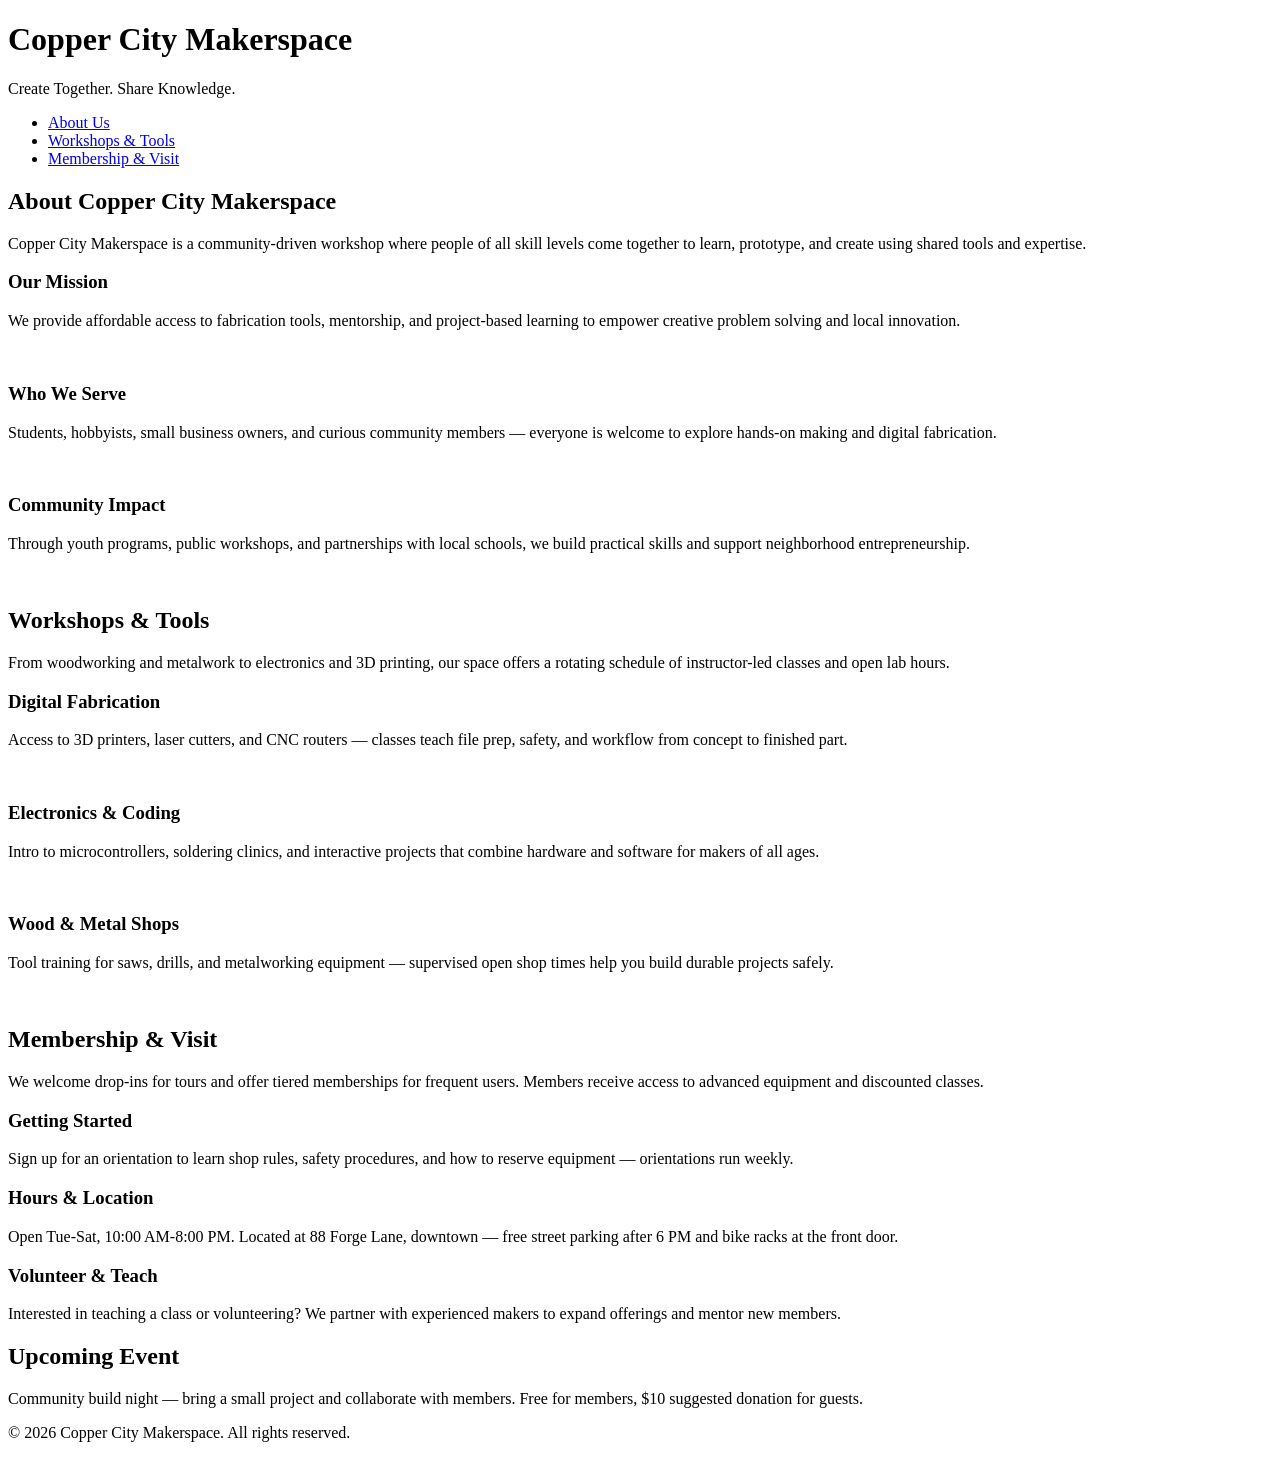
==== index.html @ e1921183 "Added new pages" ====
<!DOCTYPE html>
<html lang="en">
<head>
    <meta charset="UTF-8">
    <meta name="viewport" content="width=device-width, initial-scale=1.0">
    <link rel="stylesheet" href="styles.css">
    <title>Copper City Makerspace</title>
</head>
<body>
    <header>
        <h1>Copper City Makerspace</h1>
        <p>Create Together. Share Knowledge.</p>
    </header>
<nav>
    <ul>
        <li><a href="about.html">About Us</a></li>
        <li><a href="workshops.html">Workshops & Tools</a></li>
        <li><a href="memberships.html">Membership & Visit</a></li>
    </ul>
</nav>
<main>
    <section id="about">
        <h2>About Copper City Makerspace</h2>
        <p>Copper City Makerspace is a community-driven workshop where people of all skill levels come together to learn, prototype, and create using shared tools and expertise.</p>
        <div class="card-row">
            <section>
                <h3>Our Mission</h3>
                <p>We provide affordable access to fabrication tools, mentorship, and project-based learning to empower creative problem solving and local innovation.</p>
                <img src="images/engineering.jpg" alt="" width="300">
            </section>
            <section>
                <h3>Who We Serve</h3>
                <p>Students, hobbyists, small business owners, and curious community members — everyone is welcome to explore hands-on making and digital fabrication.</p>
                <img src="images/ideation.jpg" alt="" width="300">
            </section>
            <section>
                <h3>Community Impact</h3>
                <p>Through youth programs, public workshops, and partnerships with local schools, we build practical skills and support neighborhood entrepreneurship.</p>
                <img src="images/storytelling.jpg" alt="" width="300">
            </section>
        </div>
    </section>
    <section id="workshops">
        <h2>Workshops & Tools</h2>
        <p>From woodworking and metalwork to electronics and 3D printing, our space offers a rotating schedule of instructor-led classes and open lab hours.</p>
        <div class="card-row">
            <section>
                <h3>Digital Fabrication</h3>
                <p>Access to 3D printers, laser cutters, and CNC routers — classes teach file prep, safety, and workflow from concept to finished part.</p>
                <img src="images/3Dprinter.jpg" alt="" width="300">
            </section>
            <section>
                <h3>Electronics & Coding</h3>
                <p>Intro to microcontrollers, soldering clinics, and interactive projects that combine hardware and software for makers of all ages.</p>
                <img src="images/microcontroller.jpg" alt="" width="300">
            </section>
            <section>
                <h3>Wood & Metal Shops</h3>
                <p>Tool training for saws, drills, and metalworking equipment — supervised open shop times help you build durable projects safely.</p>
                <img src="images/metalworking.jpg" alt="" width="300">
            </section>
        </div>
    </section>
    <section id="memberships">
        <h2>Membership & Visit</h2>
        <p>We welcome drop-ins for tours and offer tiered memberships for frequent users. Members receive access to advanced equipment and discounted classes.</p>
        <div class="card-row"> 
            <section>
                <h3>Getting Started</h3>
                <p>Sign up for an orientation to learn shop rules, safety procedures, and how to reserve equipment — orientations run weekly.</p>
            </section>
            <section>
                <h3>Hours & Location</h3>
                <p>Open Tue-Sat, 10:00 AM-8:00 PM. Located at 88 Forge Lane, downtown — free street parking after 6 PM and bike racks at the front door.</p>
            </section>
            <section>
                <h3>Volunteer & Teach</h3>
                <p>Interested in teaching a class or volunteering? We partner with experienced makers to expand offerings and mentor new members.</p>
            </section>
        </div>
    </section>
</main>
<aside>
    <h2>Upcoming Event</h2>
    <p>Community build night — bring a small project and collaborate with members. Free for members, $10 suggested donation for guests.</p>
</aside>
<footer>
    <p>&copy; 2026 Copper City Makerspace. All rights reserved.</p>
</footer>
</body>
</html>
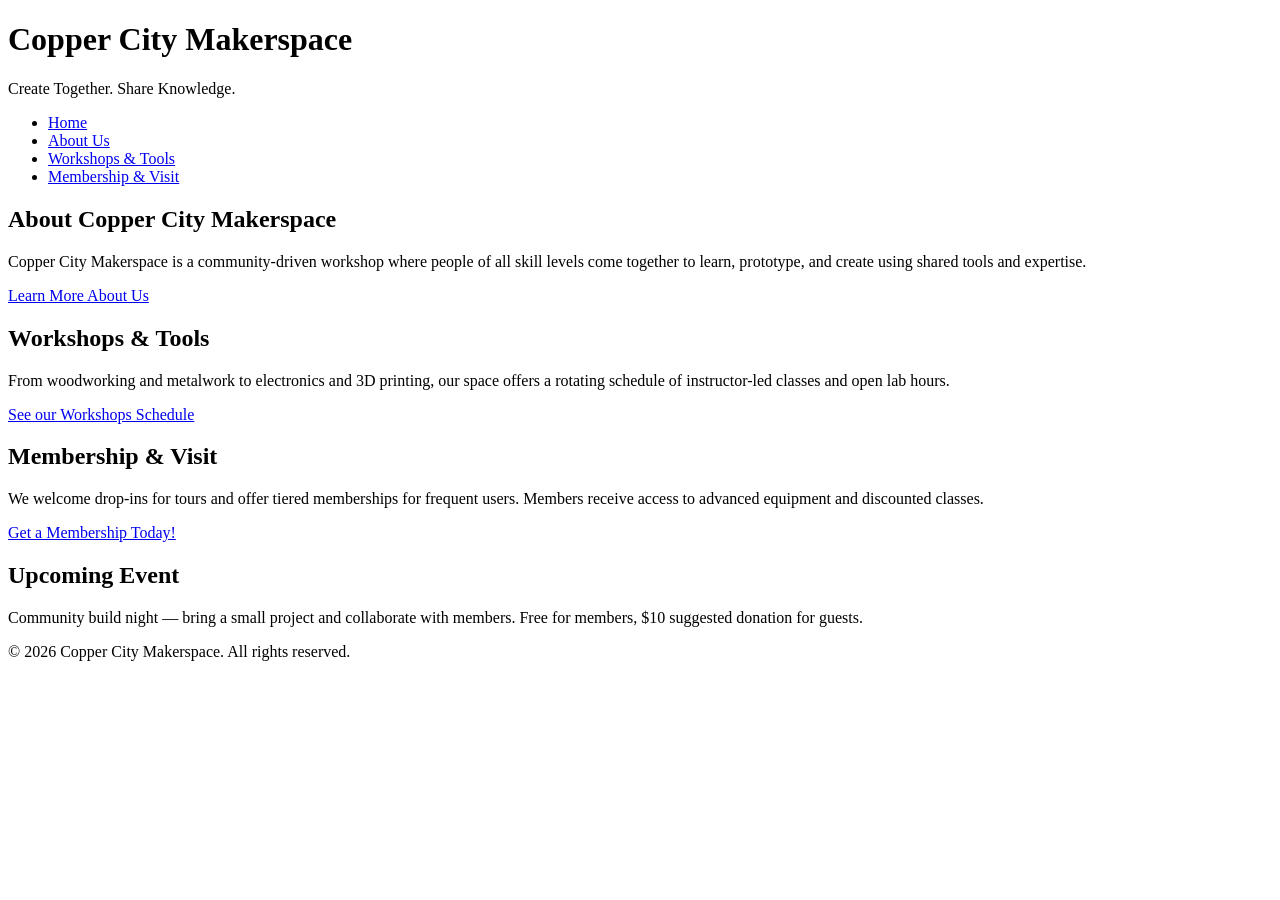
==== commit 967d97c8: "next iteration of html complete" ====
--- a/index.html
+++ b/index.html
@@ -13,6 +13,7 @@
     </header>
 <nav>
     <ul>
+        <li><a href="index.html">Home</a></li>
         <li><a href="about.html">About Us</a></li>
         <li><a href="workshops.html">Workshops & Tools</a></li>
         <li><a href="memberships.html">Membership & Visit</a></li>
@@ -20,64 +21,19 @@
 </nav>
 <main>
     <section id="about">
-        <h2>About Copper City Makerspace</h2>
+    <h2>About Copper City Makerspace</h2>
         <p>Copper City Makerspace is a community-driven workshop where people of all skill levels come together to learn, prototype, and create using shared tools and expertise.</p>
-        <div class="card-row">
-            <section>
-                <h3>Our Mission</h3>
-                <p>We provide affordable access to fabrication tools, mentorship, and project-based learning to empower creative problem solving and local innovation.</p>
-                <img src="images/engineering.jpg" alt="" width="300">
-            </section>
-            <section>
-                <h3>Who We Serve</h3>
-                <p>Students, hobbyists, small business owners, and curious community members — everyone is welcome to explore hands-on making and digital fabrication.</p>
-                <img src="images/ideation.jpg" alt="" width="300">
-            </section>
-            <section>
-                <h3>Community Impact</h3>
-                <p>Through youth programs, public workshops, and partnerships with local schools, we build practical skills and support neighborhood entrepreneurship.</p>
-                <img src="images/storytelling.jpg" alt="" width="300">
-            </section>
-        </div>
+        <a href="about.html">Learn More About Us</a>
     </section>
     <section id="workshops">
         <h2>Workshops & Tools</h2>
         <p>From woodworking and metalwork to electronics and 3D printing, our space offers a rotating schedule of instructor-led classes and open lab hours.</p>
-        <div class="card-row">
-            <section>
-                <h3>Digital Fabrication</h3>
-                <p>Access to 3D printers, laser cutters, and CNC routers — classes teach file prep, safety, and workflow from concept to finished part.</p>
-                <img src="images/3Dprinter.jpg" alt="" width="300">
-            </section>
-            <section>
-                <h3>Electronics & Coding</h3>
-                <p>Intro to microcontrollers, soldering clinics, and interactive projects that combine hardware and software for makers of all ages.</p>
-                <img src="images/microcontroller.jpg" alt="" width="300">
-            </section>
-            <section>
-                <h3>Wood & Metal Shops</h3>
-                <p>Tool training for saws, drills, and metalworking equipment — supervised open shop times help you build durable projects safely.</p>
-                <img src="images/metalworking.jpg" alt="" width="300">
-            </section>
-        </div>
+        <a href="workshops.html">See our Workshops Schedule</a>
     </section>
     <section id="memberships">
         <h2>Membership & Visit</h2>
         <p>We welcome drop-ins for tours and offer tiered memberships for frequent users. Members receive access to advanced equipment and discounted classes.</p>
-        <div class="card-row"> 
-            <section>
-                <h3>Getting Started</h3>
-                <p>Sign up for an orientation to learn shop rules, safety procedures, and how to reserve equipment — orientations run weekly.</p>
-            </section>
-            <section>
-                <h3>Hours & Location</h3>
-                <p>Open Tue-Sat, 10:00 AM-8:00 PM. Located at 88 Forge Lane, downtown — free street parking after 6 PM and bike racks at the front door.</p>
-            </section>
-            <section>
-                <h3>Volunteer & Teach</h3>
-                <p>Interested in teaching a class or volunteering? We partner with experienced makers to expand offerings and mentor new members.</p>
-            </section>
-        </div>
+        <a href="memberships.html">Get a Membership Today!</a>
     </section>
 </main>
 <aside>
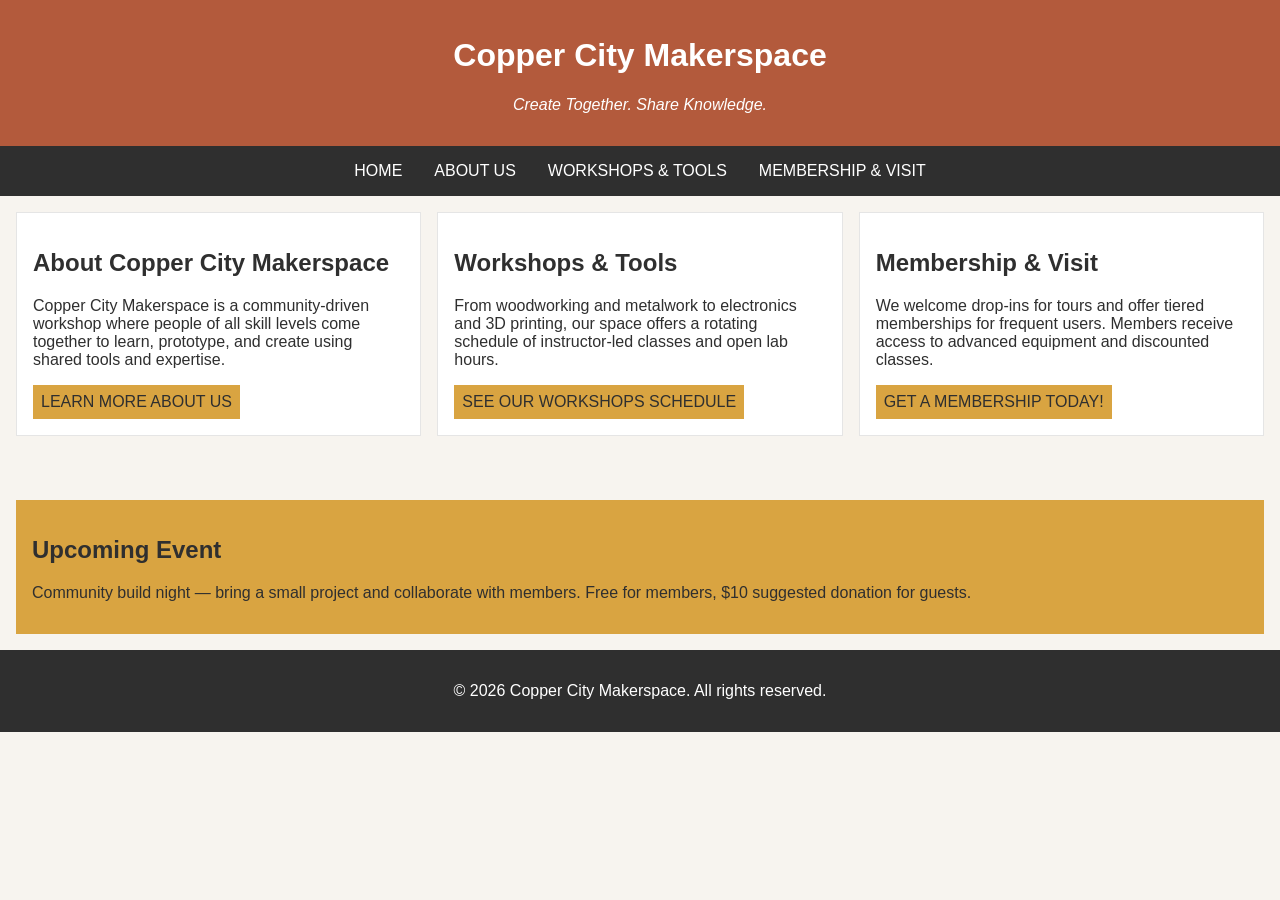
==== commit 87609b9d: "completed iteration for multipage site" ====
--- a/index.html
+++ b/index.html
@@ -19,7 +19,7 @@
         <li><a href="memberships.html">Membership & Visit</a></li>
     </ul>
 </nav>
-<main>
+<main class="card-row">
     <section id="about">
     <h2>About Copper City Makerspace</h2>
         <p>Copper City Makerspace is a community-driven workshop where people of all skill levels come together to learn, prototype, and create using shared tools and expertise.</p>
--- a/styles.css
+++ b/styles.css
@@ -0,0 +1,123 @@
+/* =====  CSS by Christina Carrasquilla, updated by Lyndsay Lester =====  */
+
+/* ===== Color Palette 
+
+Copper:#B35A3C
+Charcoal:#2F2F2F
+Light Background:#F7F4EF
+Card Background:#FFFFFF
+Soft Gold:#D9A441
+Border:#E5E5E5
+
+===== */
+
+/* ===== GLOBAL (Base) Styles ===== */
+
+body {
+    font-family: Arial, sans-serif;
+    margin: 0;
+    background-color: #F7F4EF;
+    color: #2F2F2F;
+    display: grid;
+    grid-template-columns: 1fr;
+}
+
+header {
+    background-color: #B35A3C;
+    color: white;
+    text-align: center;
+    padding: 1rem;
+}
+
+header img {
+    margin-top: 0.5rem;
+}
+header p {
+    font-style:italic;
+}
+nav {
+    background-color: #2F2F2F;
+    padding:.5rem;
+}
+
+nav ul {
+    list-style: none;
+    margin: 0;
+    padding: 0;
+}
+
+nav a {
+    color: white;
+    text-decoration: none;
+    padding: 0.5rem;
+    display: inline-block;
+    text-transform:uppercase;
+}
+
+nav a:hover {
+    background-color: #B35A3C;
+}
+
+main {
+    padding: 1rem;
+}
+
+main a {
+    background-color: #D9A441;
+    color: #2F2F2F;
+    text-decoration: none;
+    padding: 0.5rem;
+    display: inline-block;
+    text-transform:uppercase;
+}
+
+main a:hover {
+    background-color: #B35A3C;
+    color: white;
+}
+
+section {
+    margin-bottom: 2rem;
+}
+
+.card-row section {
+    background-color: white;
+    border: 1px solid #E5E5E5;
+    padding: 1rem;
+}
+
+img {
+    display: block;
+    margin-top: 0.5rem;
+    max-width: 100%;
+}
+
+aside {
+    background-color: #D9A441;
+    padding: 1rem;
+    margin: 1rem;
+}
+
+footer {
+    background-color: #2F2F2F;
+    color: white;
+    text-align: center;
+    padding: 1rem;
+}
+/* ===== MEDIA QUERY (MEDIUM) ===== */
+@media screen and (min-width: 817px) {
+    nav ul {
+        display: flex;
+        justify-content: center;
+        gap: 1rem;
+    }
+
+    .card-row {
+        display: flex;
+        gap: 1rem;
+    }
+
+    .card-row section {
+        width: 30%;
+    }
+}
